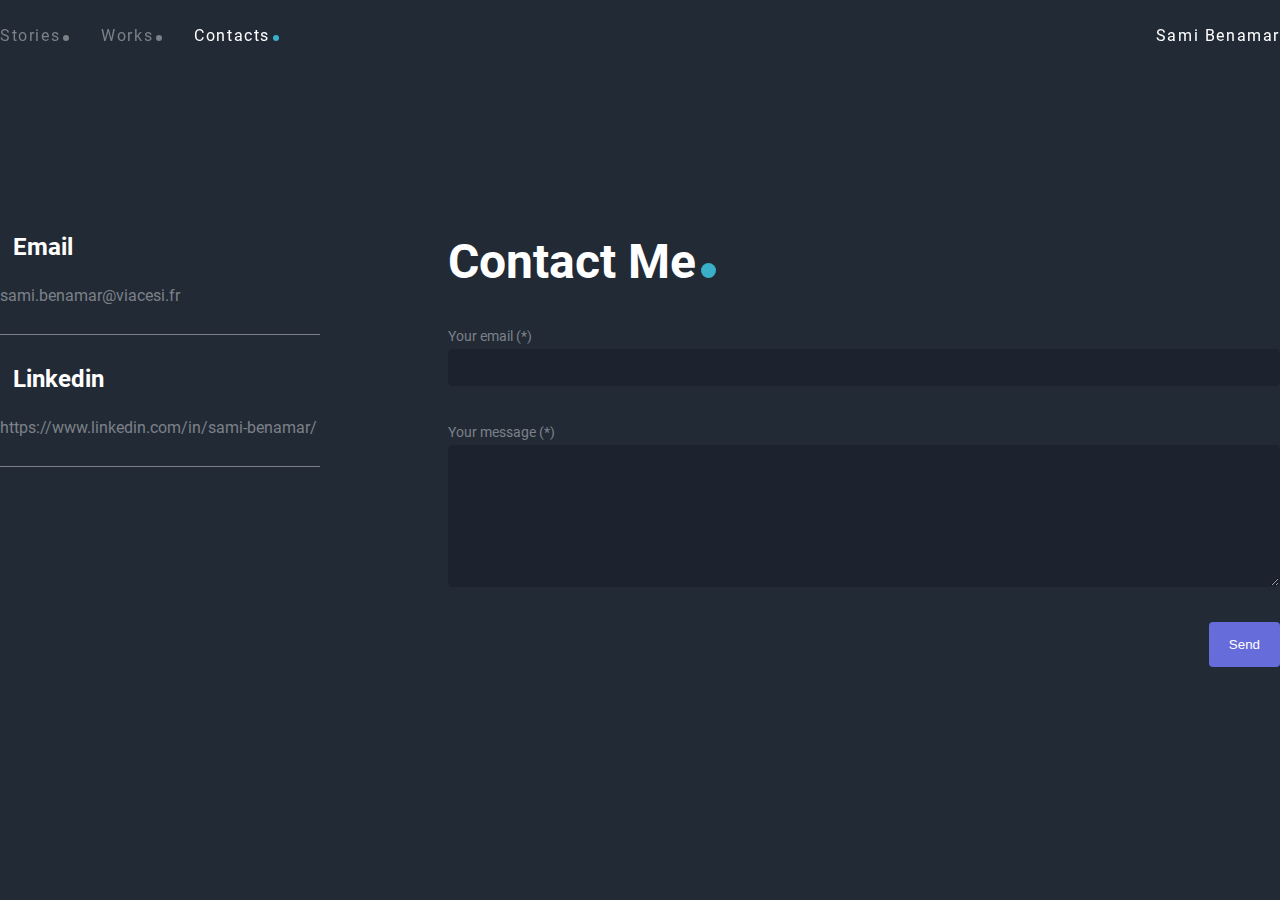
==== contacts/index.html @ 27eab463 "final" ====
<!DOCTYPE html>
<html lang="fr">
  <head>
    <!-- Required meta tags -->
    <meta charset="utf-8">
    <meta name="viewport" content="width=device-width, initial-scale=1, shrink-to-fit=no">
    <meta name="description" content="Sami Benamar Portfolio">
    <link rel="icon" href="/img/icon3.png" type="image/png">
    <title>Sami Benamar | Contacts</title>
    <meta name="twitter:card" content="summary"/>
    <meta name="twitter:site" content="Sami Benamar"/>
    <meta name="twitter:creator" content="Sami Benamar"/>
    <meta property="og:title" content="<?= App::getInstance()->title; ?>" />
    <meta property="og:description" content="Sami Benamar Description"/>
    <meta property="og:type" content="website" />
    <meta property="og:url" content="<?= App::getUrl(); ?>" />
    <meta property="og:site_name" content="<?= App::getInstance()->title; ?>" />
    <meta property="og:image" content="">

    <link rel="stylesheet" href="https://unpkg.com/aos@next/dist/aos.css" />
    <link rel="stylesheet" href="/css/style.css">
    <link rel="stylesheet" href="https://use.fontawesome.com/releases/v5.15.4/css/all.css" integrity="sha384-DyZ88mC6Up2uqS4h/KRgHuoeGwBcD4Ng9SiP4dIRy0EXTlnuz47vAwmeGwVChigm" crossorigin="anonymous">
    <script src="https://unpkg.com/aos@next/dist/aos.js"></script>
    <script src="/js/index.js" defer></script>

    <link rel='stylesheet' href='/css/contacts.css'>
    <script src='/js/contacts.js' defer></script>
  </head>
  <body>
    <header id="header">
      <nav class="navbar">
        <ul>
          <li class='nav-item'><a class='nav-link' href='/' aria-label='Stories'>Stories</a></li>
          <li class='nav-item'><a class='nav-link' href='/works' aria-label='Works'>Works</a>
          <li class='nav-item'><a class='nav-link active' href='/contacts' aria-label='Contacts'>Contacts</a></li>
        </ul>
        <div class="nav-right">
          Sami Benamar
        </div>
      </nav>
    </header>

    <main>
      <section class="sec-contacts">
        <div class="container-contacts">
          <div class="left-contact">
            <div class="box-contact">
              <div class="box-header">
                <i class="far fa-envelope box-icon box-icon"></i>
                <h4>Email</h4>
              </div>
              <div class="box-content">

                <a class="box-a" href="mailto:sami.benamar@viacesi.fr">sami.benamar@viacesi.fr</a>
              </div>
            </div>
            <div class="box-contact">
              <div class="box-header">
                <i class="fab fa-linkedin box-icon"></i>
                <h4>Linkedin</h4>
              </div>
              <div class="box-content">
                <a class="box-a" href="https://www.linkedin.com/in/sami-benamar/">https://www.linkedin.com/in/sami-benamar/</a>
              </div>
            </div>
          </div>
          <div class="right-contact">
            <h1 class="title">Contact Me</h1>
            <form>
              <div class="field-contact">
                <label for="email">Your email (*)</label>
                <input type="email" name="email">
              </div>
              <div class="field-contact">
                <label for="email">Your message (*)</label>
                <textarea name="name" rows="8" cols="80"></textarea>
              </div>
              <div class="field-btn">
                <button class="btn-contact"><i class="fas fa-paper-plane"></i> Send</button>
              </div>
            </form>
          </div>
        </div>
      </section>

    </main>

    <footer>

    </footer>
  </body>
</html>
---- css/style.css ----
:root {
  --primary-color: #222a36;
  --secondary-color: #1c232e;
  --thirdary-color: #676cdb;
  --fourdary-color: #3aafc9;
  --grey-color: #7c8188;
  --white-color: #FFF;
}

* {
  margin: 0;
  padding: 0;
  box-sizing: border-box;
}

body{
  min-height: 100vh;
  background-color: var(--primary-color);
}

header{
  height: 70px;
  position: fixed;
  width: 100%;
  z-index: 999;
}

.header-color{
  background-color: var(--secondary-color);
  transition: background-color 200ms linear;
}

.navbar{
  height: 100%;
  max-width: 1300px;
  margin: auto;
  display: flex;
  justify-content: space-between;
  align-items: center;
}

.navbar ul{
  list-style: none;
  display: flex;
}

.nav-item{
  list-style: none;
  margin-right: 2em;
}

.nav-link{
  font-family: "Roboto-Regular";
  text-decoration: none;
  color: var(--grey-color);
  letter-spacing: 0.1em;
  transition: 0.2s;
}

.nav-link.active{
  color: var(--white-color);
}

.nav-link::after{
  content: '';
  margin-left: 3px;
  display: inline-block;
  width: 6px;
  height: 6px;
  border-radius: 3px;
  background-color: var(--grey-color);
}

.nav-link.active::after{
  content: '';
  margin-left: 3px;
  display: inline-block;
  width: 6px;
  height: 6px;
  border-radius: 3px;
  background-color: var(--fourdary-color);
}

.nav-link:hover{
  color: var(--white-color);
}

.nav-right{
  font-family: "Roboto-Regular";
  letter-spacing: 0.1em;
  color: var(--white-color);
}

.title{
  color: var(--white-color);
  font-family: "Roboto-Bold";
  font-size: 3em;
  margin-bottom: 35px;
}

.title::after{
  content: '';
  display: inline-block;
  width: 15px;
  height: 15px;
  margin-left: 5px;
  border-radius: 50%;
  background-color: var(--fourdary-color);
}

@font-face {
  font-family: "Roboto-Bold";
  src: url("/fonts/Roboto-Bold.ttf") format("truetype");
}

@font-face {
  font-family: "Roboto-Regular";
  src: url("/fonts/Roboto-Regular.ttf") format("truetype");
}

@font-face {
  font-family: "Roboto-Black";
  src: url("/fonts/Roboto-Black.ttf") format("truetype");
}


@media only screen and (max-width : 1200px) {
  .navbar{
    padding-left: 25px;
    padding-right: 25px;
  }
}

@media only screen and (max-width : 970px) {
  .nav-right{
    display: none;
  }

  .navbar{
    justify-content: center;
  }
}
---- css/contacts.css ----
.sec-contacts{
  min-height: 100vh;
  display: flex;
  align-items: center;
}

.container-contacts{
  max-width: 1300px;
  margin: auto;
  display: flex;
  width: 100%;
}

.left-contact{
  display: flex;
  flex-direction: column;
  width: 25%;
}

.right-contact{
  display: flex;
  flex-direction: column;
  width: 65%;
  margin-left: 10%;
}

.box-contact{
  border-bottom: 1px solid var(--grey-color);
  padding-bottom: 29px;
  margin-bottom: 30px;
}

.box-header{
  display: flex;
}

.box-icon{
  color: var(--fourdary-color);
  margin-right: 0.5em;
  font-size: 25px;
}

.box-header h4{
  color: var(--white-color);
  font-family: "Roboto-Bold";
  font-size: 1.5rem;
}

.box-content{
  margin-top: 25px;
  font-family: "Roboto-Regular";
  font-weight: 400;
  color: var(--grey-color);
}

.box-a{
  color: inherit;
  text-decoration: none;
}

.field-contact{
  display: flex;
  flex-direction: column;
}

.field-contact label{
  font-size: 14px;
  font-family: "Roboto-Regular";
  font-weight: 400;
  line-height: 1.71;
  color: var(--grey-color);
  margin: 0;
}

.field-contact input{
  border: 1px solid var(--secondary-color);
  border-radius: 5px;
  color: #878c9b;
  padding: 10px;
  background: var(--secondary-color);
  margin-bottom: 35px;
}

.field-contact input:focus{
  outline: var(--thirdary-color) solid;
}

.field-contact textarea{
  border: 1px solid var(--secondary-color);
  border-radius: 5px;
  color: #878c9b;
  padding: 10px;
  background: var(--secondary-color);
}

.field-contact textarea:focus{
  outline: var(--thirdary-color) solid;
}

.field-btn{
  margin-top: 35px;
  display: flex;
  justify-content: flex-end;
}

.btn-contact{
  background-color: var(--thirdary-color);
  color: #FFF;
  padding: 15px 20px;
  cursor: pointer;
  border: 0;
  border-radius: 4px;
}

@media only screen and (max-width : 1200px) {
  .container-contacts{
    padding-left: 25px;
    padding-right: 25px;
  }
}

@media only screen and (max-width : 970px) {
  .sec-contacts{
    padding-left: 25px;
    padding-right: 25px;
  }

  .container-contacts{
    flex-direction: column-reverse;
    margin-top: 70px;
  }

  .right-contact{
    width: 100%;
    margin-left: 0px;
  }

  .left-contact{
    width: 100%;
    margin-top: 60px;
  }
}
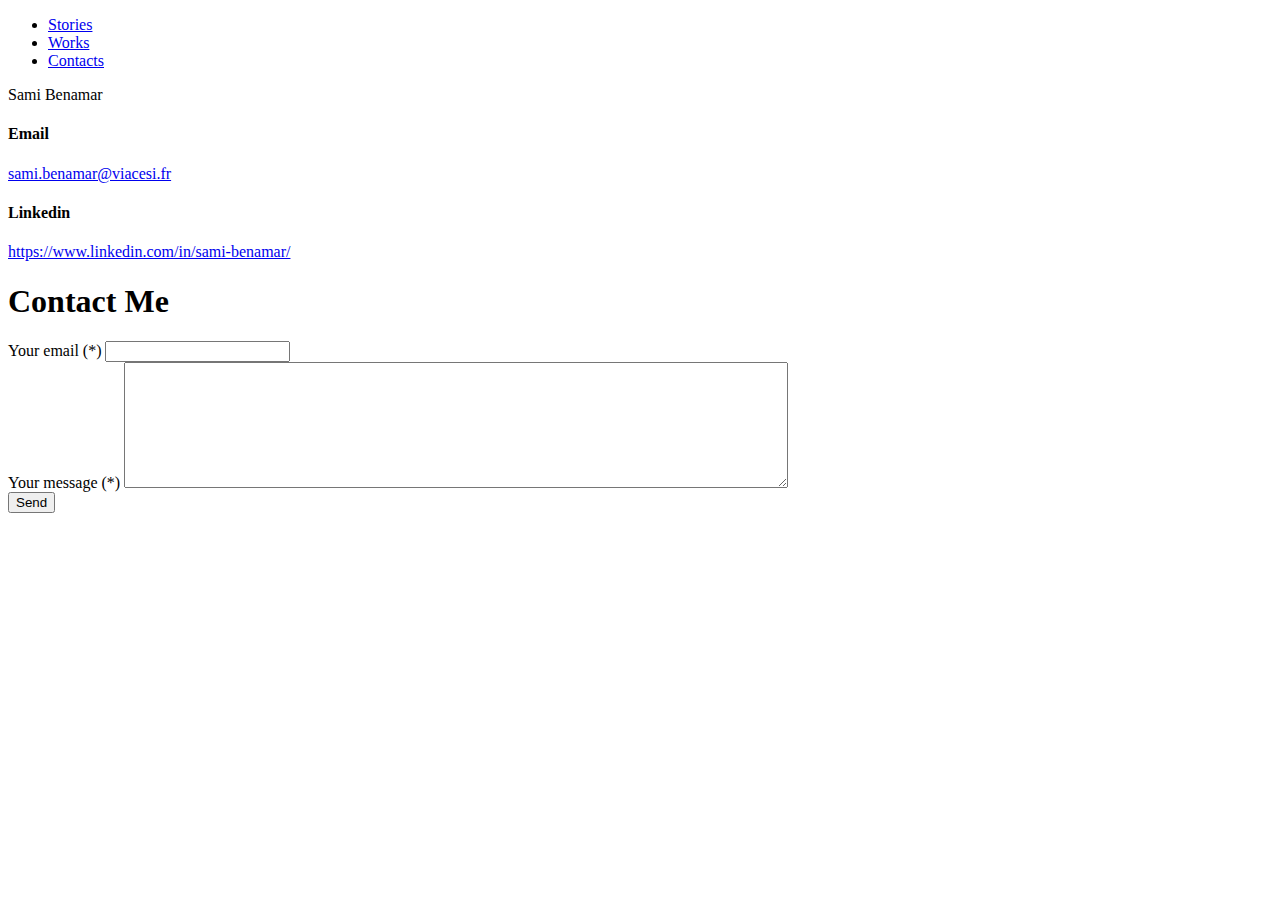
==== commit 44795f59: "link2" ====
--- a/contacts/index.html
+++ b/contacts/index.html
@@ -18,21 +18,21 @@
     <meta property="og:image" content="">
 
     <link rel="stylesheet" href="https://unpkg.com/aos@next/dist/aos.css" />
-    <link rel="stylesheet" href="/css/style.css">
+    <link rel="stylesheet" href="css/style.css">
     <link rel="stylesheet" href="https://use.fontawesome.com/releases/v5.15.4/css/all.css" integrity="sha384-DyZ88mC6Up2uqS4h/KRgHuoeGwBcD4Ng9SiP4dIRy0EXTlnuz47vAwmeGwVChigm" crossorigin="anonymous">
     <script src="https://unpkg.com/aos@next/dist/aos.js"></script>
-    <script src="/js/index.js" defer></script>
+    <script src="js/index.js" defer></script>
 
-    <link rel='stylesheet' href='/css/contacts.css'>
-    <script src='/js/contacts.js' defer></script>
+    <link rel='stylesheet' href='css/contacts.css'>
+    <script src='js/contacts.js' defer></script>
   </head>
   <body>
     <header id="header">
       <nav class="navbar">
         <ul>
           <li class='nav-item'><a class='nav-link' href='/' aria-label='Stories'>Stories</a></li>
-          <li class='nav-item'><a class='nav-link' href='/works' aria-label='Works'>Works</a>
-          <li class='nav-item'><a class='nav-link active' href='/contacts' aria-label='Contacts'>Contacts</a></li>
+          <li class='nav-item'><a class='nav-link' href='works' aria-label='Works'>Works</a>
+          <li class='nav-item'><a class='nav-link active' href='contacts' aria-label='Contacts'>Contacts</a></li>
         </ul>
         <div class="nav-right">
           Sami Benamar
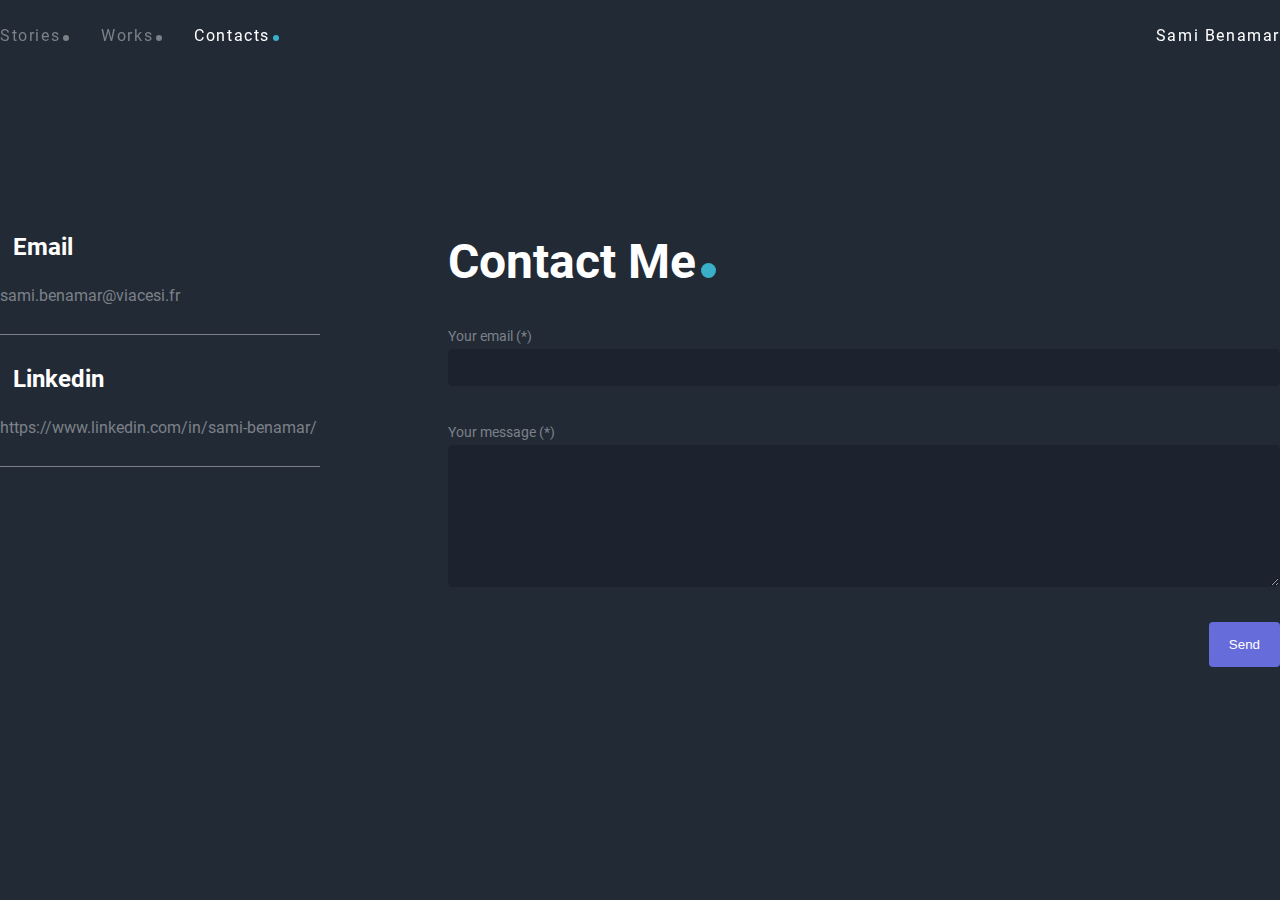
==== commit e1d35772: "final" ====
--- a/contacts/index.html
+++ b/contacts/index.html
@@ -18,13 +18,13 @@
     <meta property="og:image" content="">
 
     <link rel="stylesheet" href="https://unpkg.com/aos@next/dist/aos.css" />
-    <link rel="stylesheet" href="css/style.css">
+    <link rel="stylesheet" href="../css/style.css">
     <link rel="stylesheet" href="https://use.fontawesome.com/releases/v5.15.4/css/all.css" integrity="sha384-DyZ88mC6Up2uqS4h/KRgHuoeGwBcD4Ng9SiP4dIRy0EXTlnuz47vAwmeGwVChigm" crossorigin="anonymous">
     <script src="https://unpkg.com/aos@next/dist/aos.js"></script>
-    <script src="js/index.js" defer></script>
+    <script src="../js/index.js" defer></script>
 
-    <link rel='stylesheet' href='css/contacts.css'>
-    <script src='js/contacts.js' defer></script>
+    <link rel='stylesheet' href='../css/contacts.css'>
+    <script src='../js/contacts.js' defer></script>
   </head>
   <body>
     <header id="header">
--- a/css/style.css
+++ b/css/style.css
@@ -0,0 +1,142 @@
+:root {
+  --primary-color: #222a36;
+  --secondary-color: #1c232e;
+  --thirdary-color: #676cdb;
+  --fourdary-color: #3aafc9;
+  --grey-color: #7c8188;
+  --white-color: #FFF;
+}
+
+* {
+  margin: 0;
+  padding: 0;
+  box-sizing: border-box;
+}
+
+body{
+  min-height: 100vh;
+  background-color: var(--primary-color);
+}
+
+header{
+  height: 70px;
+  position: fixed;
+  width: 100%;
+  z-index: 999;
+}
+
+.header-color{
+  background-color: var(--secondary-color);
+  transition: background-color 200ms linear;
+}
+
+.navbar{
+  height: 100%;
+  max-width: 1300px;
+  margin: auto;
+  display: flex;
+  justify-content: space-between;
+  align-items: center;
+}
+
+.navbar ul{
+  list-style: none;
+  display: flex;
+}
+
+.nav-item{
+  list-style: none;
+  margin-right: 2em;
+}
+
+.nav-link{
+  font-family: "Roboto-Regular";
+  text-decoration: none;
+  color: var(--grey-color);
+  letter-spacing: 0.1em;
+  transition: 0.2s;
+}
+
+.nav-link.active{
+  color: var(--white-color);
+}
+
+.nav-link::after{
+  content: '';
+  margin-left: 3px;
+  display: inline-block;
+  width: 6px;
+  height: 6px;
+  border-radius: 3px;
+  background-color: var(--grey-color);
+}
+
+.nav-link.active::after{
+  content: '';
+  margin-left: 3px;
+  display: inline-block;
+  width: 6px;
+  height: 6px;
+  border-radius: 3px;
+  background-color: var(--fourdary-color);
+}
+
+.nav-link:hover{
+  color: var(--white-color);
+}
+
+.nav-right{
+  font-family: "Roboto-Regular";
+  letter-spacing: 0.1em;
+  color: var(--white-color);
+}
+
+.title{
+  color: var(--white-color);
+  font-family: "Roboto-Bold";
+  font-size: 3em;
+  margin-bottom: 35px;
+}
+
+.title::after{
+  content: '';
+  display: inline-block;
+  width: 15px;
+  height: 15px;
+  margin-left: 5px;
+  border-radius: 50%;
+  background-color: var(--fourdary-color);
+}
+
+@font-face {
+  font-family: "Roboto-Bold";
+  src: url("../fonts/Roboto-Bold.ttf") format("truetype");
+}
+
+@font-face {
+  font-family: "Roboto-Regular";
+  src: url("../fonts/Roboto-Regular.ttf") format("truetype");
+}
+
+@font-face {
+  font-family: "Roboto-Black";
+  src: url("../fonts/Roboto-Black.ttf") format("truetype");
+}
+
+
+@media only screen and (max-width : 1200px) {
+  .navbar{
+    padding-left: 25px;
+    padding-right: 25px;
+  }
+}
+
+@media only screen and (max-width : 970px) {
+  .nav-right{
+    display: none;
+  }
+
+  .navbar{
+    justify-content: center;
+  }
+}
--- a/css/contacts.css
+++ b/css/contacts.css
@@ -0,0 +1,142 @@
+.sec-contacts{
+  min-height: 100vh;
+  display: flex;
+  align-items: center;
+}
+
+.container-contacts{
+  max-width: 1300px;
+  margin: auto;
+  display: flex;
+  width: 100%;
+}
+
+.left-contact{
+  display: flex;
+  flex-direction: column;
+  width: 25%;
+}
+
+.right-contact{
+  display: flex;
+  flex-direction: column;
+  width: 65%;
+  margin-left: 10%;
+}
+
+.box-contact{
+  border-bottom: 1px solid var(--grey-color);
+  padding-bottom: 29px;
+  margin-bottom: 30px;
+}
+
+.box-header{
+  display: flex;
+}
+
+.box-icon{
+  color: var(--fourdary-color);
+  margin-right: 0.5em;
+  font-size: 25px;
+}
+
+.box-header h4{
+  color: var(--white-color);
+  font-family: "Roboto-Bold";
+  font-size: 1.5rem;
+}
+
+.box-content{
+  margin-top: 25px;
+  font-family: "Roboto-Regular";
+  font-weight: 400;
+  color: var(--grey-color);
+}
+
+.box-a{
+  color: inherit;
+  text-decoration: none;
+}
+
+.field-contact{
+  display: flex;
+  flex-direction: column;
+}
+
+.field-contact label{
+  font-size: 14px;
+  font-family: "Roboto-Regular";
+  font-weight: 400;
+  line-height: 1.71;
+  color: var(--grey-color);
+  margin: 0;
+}
+
+.field-contact input{
+  border: 1px solid var(--secondary-color);
+  border-radius: 5px;
+  color: #878c9b;
+  padding: 10px;
+  background: var(--secondary-color);
+  margin-bottom: 35px;
+}
+
+.field-contact input:focus{
+  outline: var(--thirdary-color) solid;
+}
+
+.field-contact textarea{
+  border: 1px solid var(--secondary-color);
+  border-radius: 5px;
+  color: #878c9b;
+  padding: 10px;
+  background: var(--secondary-color);
+}
+
+.field-contact textarea:focus{
+  outline: var(--thirdary-color) solid;
+}
+
+.field-btn{
+  margin-top: 35px;
+  display: flex;
+  justify-content: flex-end;
+}
+
+.btn-contact{
+  background-color: var(--thirdary-color);
+  color: #FFF;
+  padding: 15px 20px;
+  cursor: pointer;
+  border: 0;
+  border-radius: 4px;
+}
+
+@media only screen and (max-width : 1200px) {
+  .container-contacts{
+    padding-left: 25px;
+    padding-right: 25px;
+  }
+}
+
+@media only screen and (max-width : 970px) {
+  .sec-contacts{
+    padding-left: 25px;
+    padding-right: 25px;
+  }
+
+  .container-contacts{
+    flex-direction: column-reverse;
+    margin-top: 70px;
+  }
+
+  .right-contact{
+    width: 100%;
+    margin-left: 0px;
+  }
+
+  .left-contact{
+    width: 100%;
+    margin-top: 60px;
+  }
+}
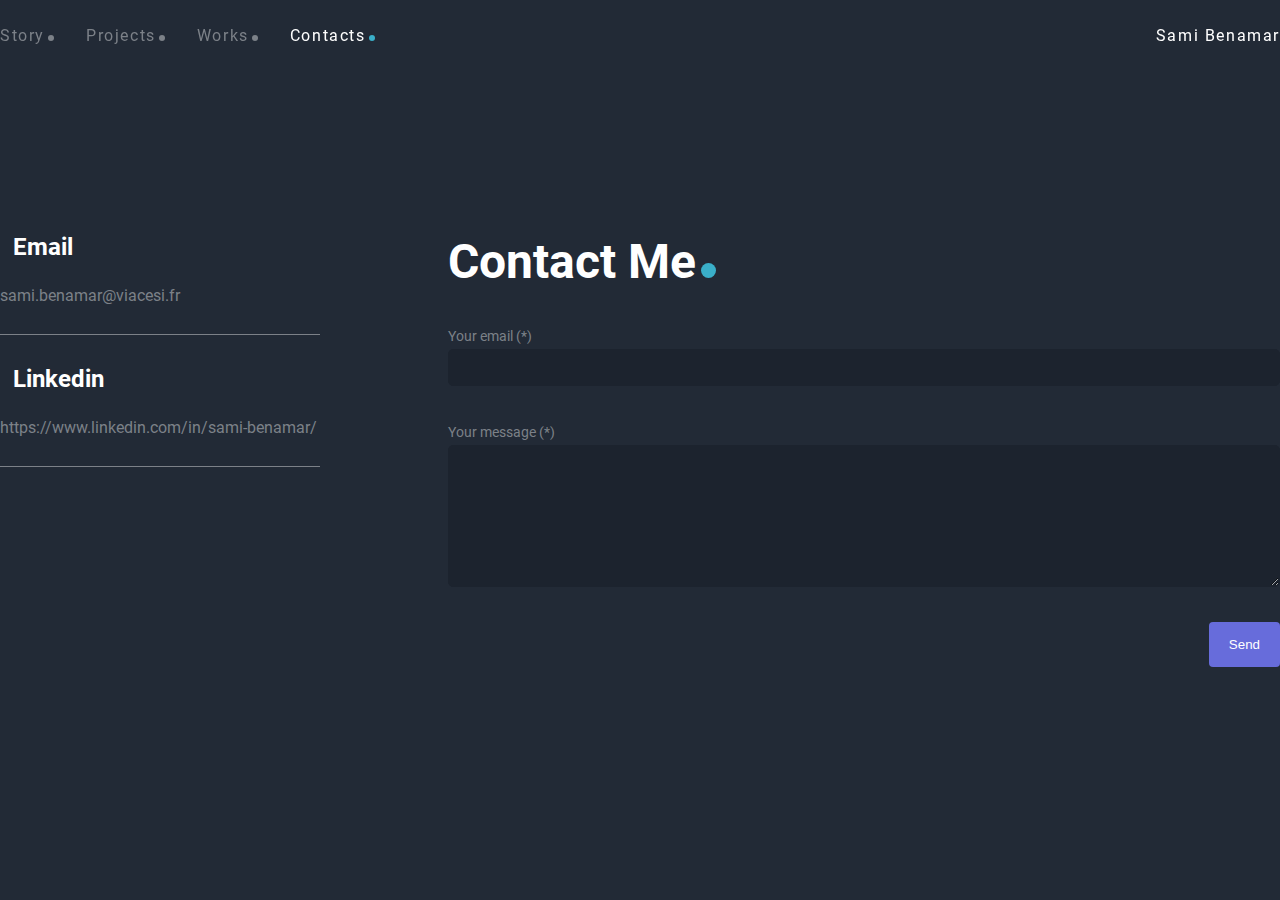
==== commit a4cd7e05: "push" ====
--- a/contacts/index.html
+++ b/contacts/index.html
@@ -10,11 +10,11 @@
     <meta name="twitter:card" content="summary"/>
     <meta name="twitter:site" content="Sami Benamar"/>
     <meta name="twitter:creator" content="Sami Benamar"/>
-    <meta property="og:title" content="<?= App::getInstance()->title; ?>" />
-    <meta property="og:description" content="Sami Benamar Description"/>
+    <meta property="og:title" content="Sami Benamar | Contacts" />
+    <meta property="og:description" content="Here is my portfolio where you can discover me and my projects"/>
     <meta property="og:type" content="website" />
-    <meta property="og:url" content="<?= App::getUrl(); ?>" />
-    <meta property="og:site_name" content="<?= App::getInstance()->title; ?>" />
+    <meta property="og:url" content="https://samibenamar.github.io/portfolio/contacts/" />
+    <meta property="og:site_name" content="Sami Benamar | Contacts" />
     <meta property="og:image" content="">
 
     <link rel="stylesheet" href="https://unpkg.com/aos@next/dist/aos.css" />
@@ -30,9 +30,10 @@
     <header id="header">
       <nav class="navbar">
         <ul>
-          <li class='nav-item'><a class='nav-link' href='/' aria-label='Stories'>Stories</a></li>
-          <li class='nav-item'><a class='nav-link' href='works' aria-label='Works'>Works</a>
-          <li class='nav-item'><a class='nav-link active' href='contacts' aria-label='Contacts'>Contacts</a></li>
+          <li class='nav-item'><a class='nav-link' href='/portfolio' aria-label='Story'>Story</a></li>
+          <li class='nav-item'><a class='nav-link' href='../projects' aria-label='Works'>Projects</a></li>
+          <li class='nav-item'><a class='nav-link' href='../works' aria-label='Works'>Works</a></li>
+          <li class='nav-item'><a class='nav-link active' href='../contacts' aria-label='Contacts'>Contacts</a></li>
         </ul>
         <div class="nav-right">
           Sami Benamar
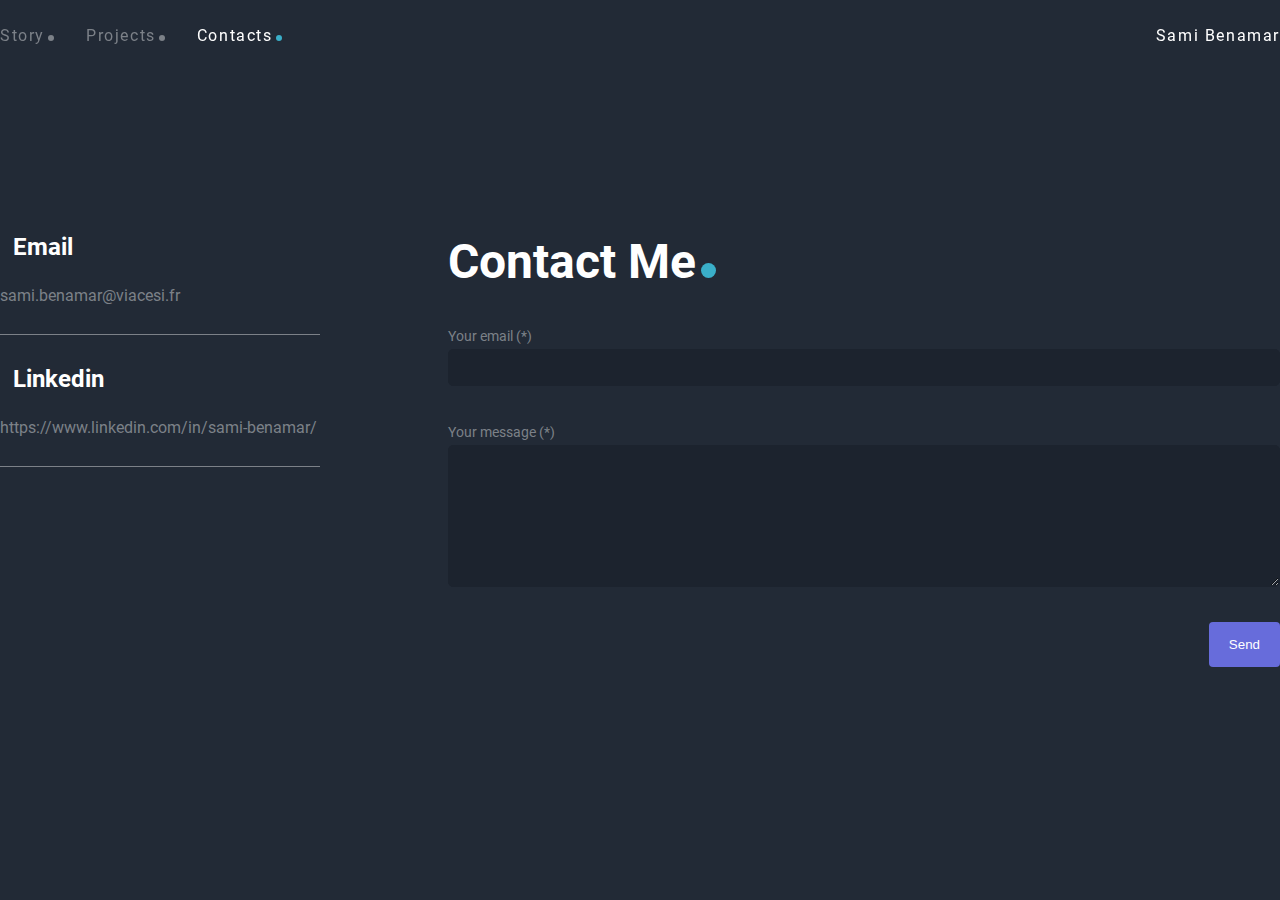
==== commit d60f06e3: "push" ====
--- a/contacts/index.html
+++ b/contacts/index.html
@@ -32,7 +32,6 @@
         <ul>
           <li class='nav-item'><a class='nav-link' href='/portfolio' aria-label='Story'>Story</a></li>
           <li class='nav-item'><a class='nav-link' href='../projects' aria-label='Works'>Projects</a></li>
-          <li class='nav-item'><a class='nav-link' href='../works' aria-label='Works'>Works</a></li>
           <li class='nav-item'><a class='nav-link active' href='../contacts' aria-label='Contacts'>Contacts</a></li>
         </ul>
         <div class="nav-right">
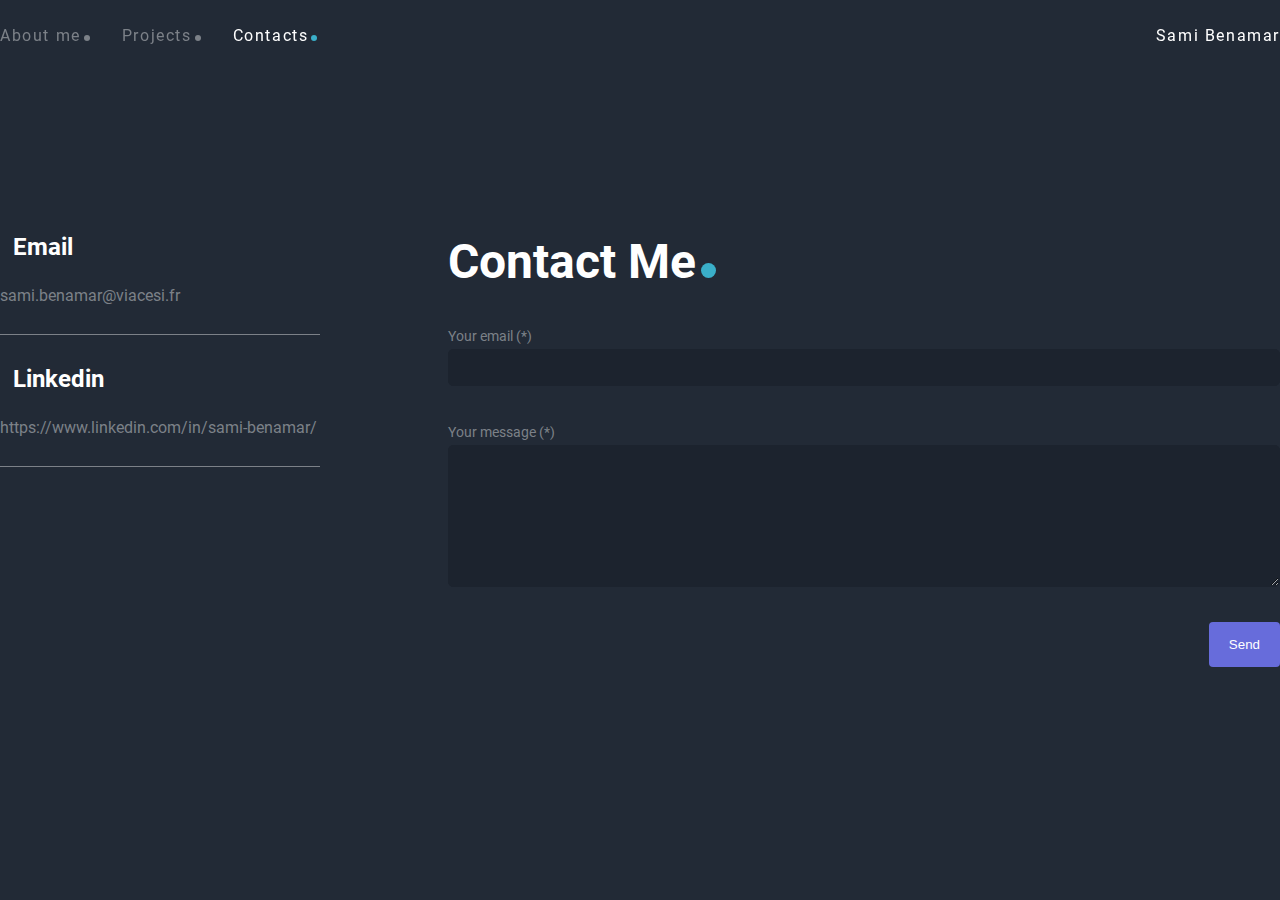
==== commit da30d793: "push" ====
--- a/contacts/index.html
+++ b/contacts/index.html
@@ -30,7 +30,7 @@
     <header id="header">
       <nav class="navbar">
         <ul>
-          <li class='nav-item'><a class='nav-link' href='/portfolio' aria-label='Story'>Story</a></li>
+          <li class='nav-item'><a class='nav-link' href='/portfolio' aria-label='Aboutme'>About me</a></li>
           <li class='nav-item'><a class='nav-link' href='../projects' aria-label='Works'>Projects</a></li>
           <li class='nav-item'><a class='nav-link active' href='../contacts' aria-label='Contacts'>Contacts</a></li>
         </ul>
